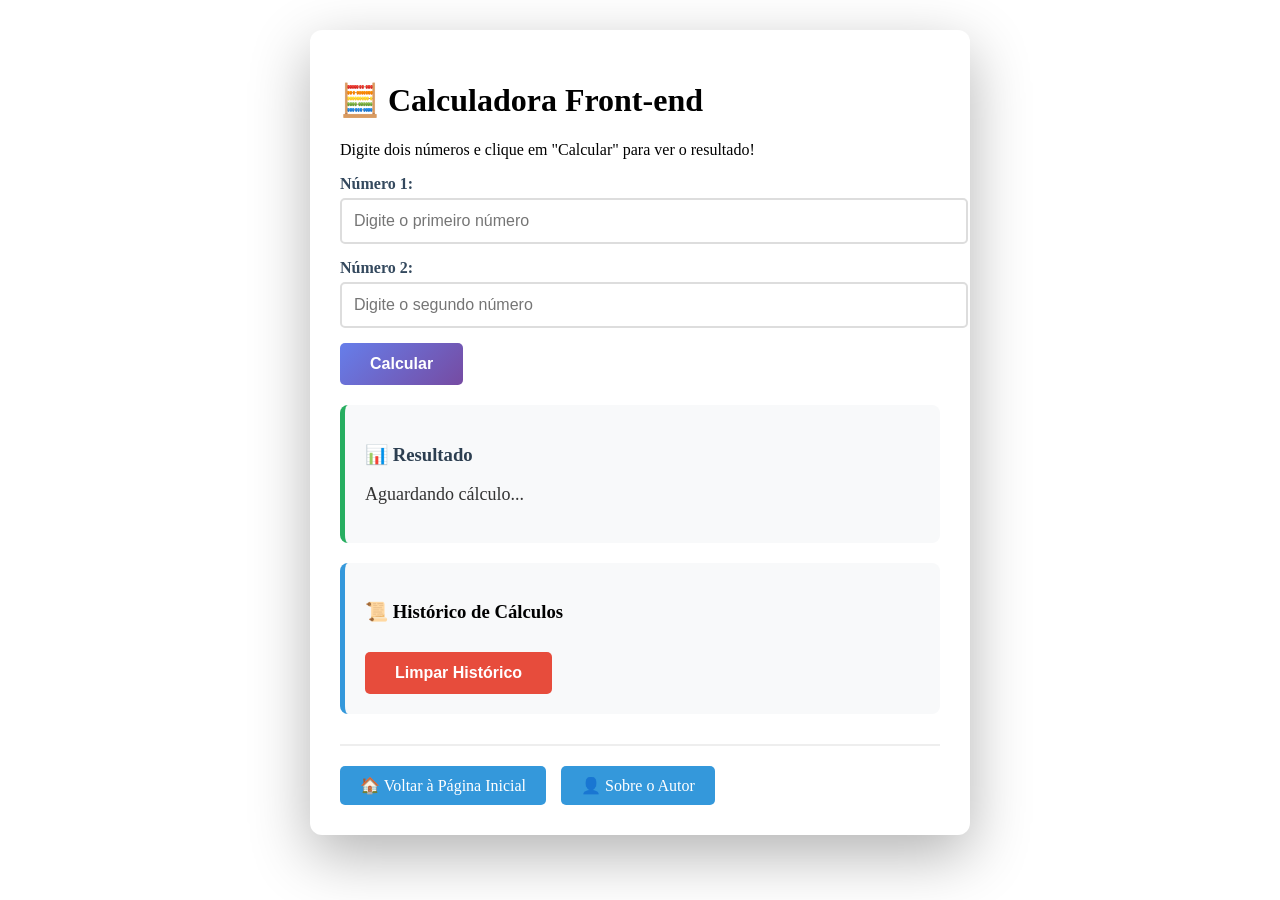
==== views/frontend.html @ a1a896c8 "Implementacao front-end com JavaScript" ====
<!DOCTYPE html>
<html lang="pt-BR">
<head>
    <meta charset="UTF-8">
    <meta name="viewport" content="width=device-width, initial-scale=1.0">
    <title>Front-end - Calculadora</title>
    <link rel="stylesheet" href="{{ url_for('static', filename='css/style.css') }}">
    <style>
        .container {
            max-width: 600px;
            margin: 30px auto;
            padding: 30px;
            background: white;
            border-radius: 12px;
            box-shadow: 0 20px 60px rgba(0,0,0,0.3);
        }
        .form-group {
            margin-bottom: 15px;
        }
        label {
            display: block;
            margin-bottom: 5px;
            font-weight: 600;
            color: #34495e;
        }
        input[type="number"] {
            width: 100%;
            padding: 12px;
            border: 2px solid #ddd;
            border-radius: 5px;
            font-size: 16px;
        }
        input[type="number"]:focus {
            outline: none;
            border-color: #667eea;
        }
        button {
            padding: 12px 30px;
            background: linear-gradient(135deg, #667eea 0%, #764ba2 100%);
            color: #fff;
            border: none;
            border-radius: 5px;
            cursor: pointer;
            font-size: 16px;
            font-weight: 600;
            transition: transform 0.3s, box-shadow 0.3s;
        }
        button:hover {
            transform: translateY(-2px);
            box-shadow: 0 5px 20px rgba(102, 126, 234, 0.4);
        }
        .resultado-box {
            margin-top: 20px;
            padding: 20px;
            background: #f8f9fa;
            border-radius: 8px;
            border-left: 5px solid #27ae60;
        }
        .resultado-box.erro {
            border-left-color: #e74c3c;
        }
        .resultado-box h3 {
            margin-bottom: 10px;
            color: #2c3e50;
        }
        .resultado-box p {
            font-size: 18px;
            color: #333;
        }
        .resultado-box .destaque {
            font-size: 24px;
            font-weight: bold;
            color: #667eea;
        }
        .historico {
            margin-top: 20px;
            padding: 20px;
            background: #f8f9fa;
            border-radius: 8px;
            border-left: 5px solid #3498db;
        }
        .historico ul {
            list-style: none;
            padding: 0;
        }
        .historico li {
            padding: 8px 12px;
            margin-bottom: 5px;
            background: white;
            border-radius: 5px;
            border: 1px solid #e0e0e0;
        }
        .btn-limpar {
            background: #e74c3c;
            margin-top: 10px;
        }
        .btn-limpar:hover {
            background: #c0392b;
            transform: translateY(-2px);
            box-shadow: 0 5px 20px rgba(231, 76, 60, 0.4);
        }
        nav {
            margin-top: 30px;
            padding-top: 20px;
            border-top: 2px solid #eee;
            display: flex;
            gap: 15px;
            flex-wrap: wrap;
        }
        nav a {
            padding: 10px 20px;
            background: #3498db;
            color: white;
            text-decoration: none;
            border-radius: 5px;
            transition: background 0.3s;
        }
        nav a:hover {
            background: #2980b9;
        }
        .hidden {
            display: none;
        }
    </style>
</head>
<body>
    <div class="container">
        <h1>🧮 Calculadora Front-end</h1>
        <p>Digite dois números e clique em "Calcular" para ver o resultado!</p>

        <form id="calcForm">
            <div class="form-group">
                <label for="num1">Número 1:</label>
                <input type="number" id="num1" name="num1" step="any" required placeholder="Digite o primeiro número">
            </div>
            <div class="form-group">
                <label for="num2">Número 2:</label>
                <input type="number" id="num2" name="num2" step="any" required placeholder="Digite o segundo número">
            </div>
            <button type="submit" id="btnCalcular">Calcular</button>
        </form>

        <div id="resultadoContainer" class="resultado-box">
            <h3>📊 Resultado</h3>
            <p>Aguardando cálculo...</p>
        </div>

        <div id="historicoContainer" class="historico">
            <h3>📜 Histórico de Cálculos</h3>
            <ul id="historicoLista"></ul>
            <button id="btnLimparHistorico" class="btn-limpar">Limpar Histórico</button>
        </div>

        <nav>
            <a href="/">🏠 Voltar à Página Inicial</a>
            <a href="/autor">👤 Sobre o Autor</a>
        </nav>
    </div>

    <script>
        // ==================== 1. Ouvir o clique do botão ====================
        document.getElementById('btnCalcular').addEventListener('click', function(e) {
            e.preventDefault(); // Evita o recarregamento da página
            
            // ==================== 2. Receber valores do formulário ====================
            const num1 = parseFloat(document.getElementById('num1').value);
            const num2 = parseFloat(document.getElementById('num2').value);
            
            // ==================== 3. Fazer conta ====================
            const soma = num1 + num2;
            const subtracao = num1 - num2;
            const multiplicacao = num1 * num2;
            const divisao = num2 !== 0 ? num1 / num2 : 'Divisão por zero!';
            
            // ==================== 4. Adicionar elemento HTML ====================
            const container = document.getElementById('resultadoContainer');
            
            // Limpa o container (remove elementos antigos)
            container.innerHTML = '';
            
            // Cria novo elemento HTML (adicionar elemento HTML)
            const novoElemento = document.createElement('div');
            
            // ==================== 5. Escrever resultado no elemento HTML ====================
            novoElemento.innerHTML = `
                <h3>📊 Resultado</h3>
                <p><strong>Soma:</strong> <span class="destaque">${soma}</span></p>
                <p><strong>Subtração:</strong> <span class="destaque">${subtracao}</span></p>
                <p><strong>Multiplicação:</strong> <span class="destaque">${multiplicacao}</span></p>
                <p><strong>Divisão:</strong> <span class="destaque">${divisao}</span></p>
            `;
            
            // ==================== 6. Adicionar (appendChild) ====================
            container.appendChild(novoElemento);
            
            // ==================== 7. Apagar classe CSS ====================
            container.classList.remove('erro');
            
            // Se houve erro na divisão, adiciona classe de erro
            if (divisao === 'Divisão por zero!') {
                container.classList.add('erro');
            }
            
            // ==================== EXTRA: Adicionar ao histórico ====================
            adicionarHistorico(num1, num2, soma, subtracao, multiplicacao, divisao);
            
            // Limpar campos
            document.getElementById('num1').value = '';
            document.getElementById('num2').value = '';
            document.getElementById('num1').focus();
        });

        // ==================== FUNÇÃO PARA ADICIONAR AO HISTÓRICO ====================
        function adicionarHistorico(num1, num2, soma, sub, mult, div) {
            const lista = document.getElementById('historicoLista');
            const item = document.createElement('li');
            
            const divTexto = (div === 'Divisão por zero!') ? 'Divisão por zero!' : div;
            
            item.textContent = `${num1} + ${num2} = ${soma}  |  ${num1} × ${num2} = ${mult}  |  ${num1} ÷ ${num2} = ${divTexto}`;
            
            lista.appendChild(item);
        }

        // ==================== LIMPAR HISTÓRICO ====================
        document.getElementById('btnLimparHistorico').addEventListener('click', function() {
            const lista = document.getElementById('historicoLista');
            lista.innerHTML = '';
        });

        // ==================== ENTER PARA CALCULAR ====================
        document.getElementById('calcForm').addEventListener('keypress', function(e) {
            if (e.key === 'Enter') {
                e.preventDefault();
                document.getElementById('btnCalcular').click();
            }
        });
    </script>
</body>
</html>
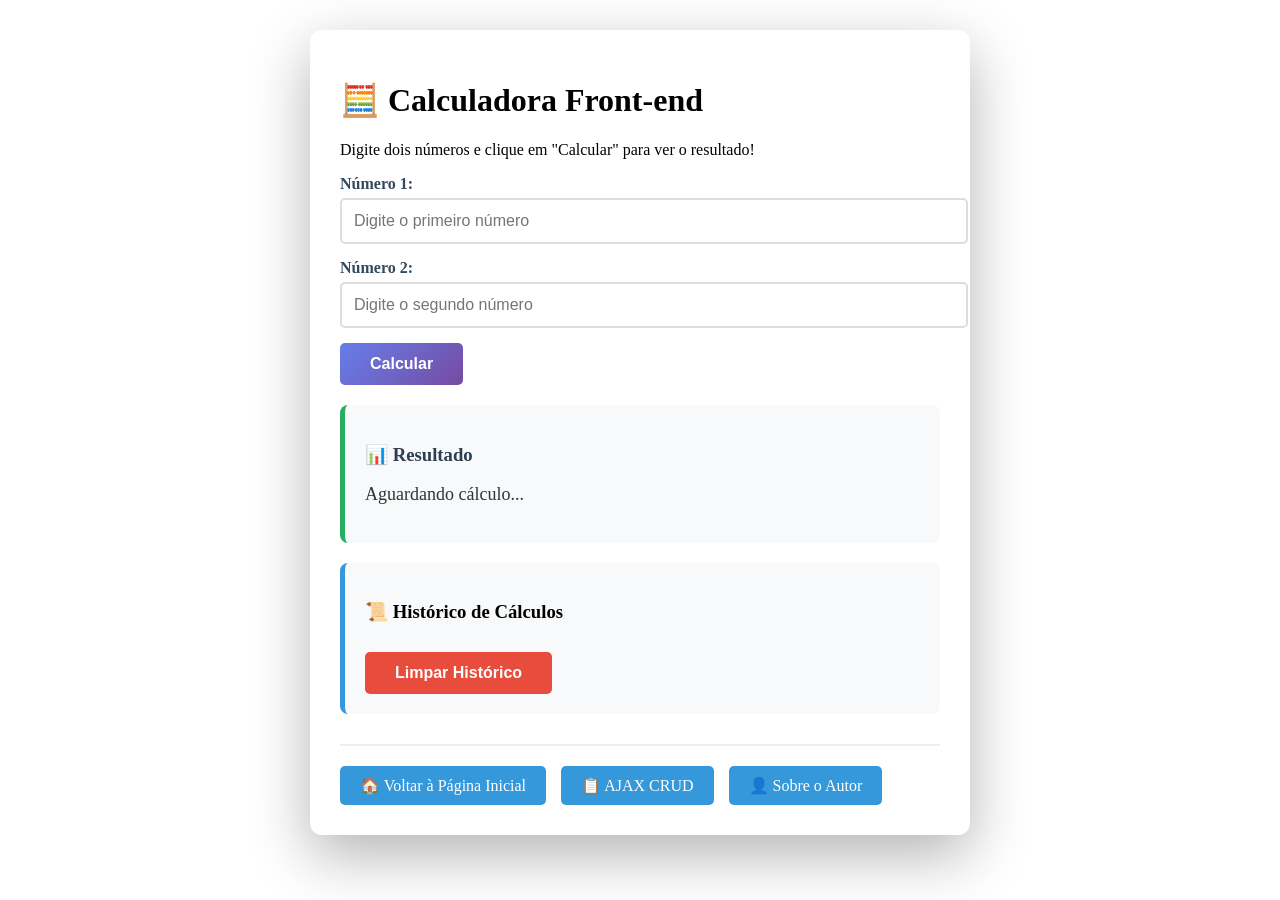
==== commit 18e0ba42: "Implementacao AJAX com JavaScript - CRUD completo" ====
--- a/views/frontend.html
+++ b/views/frontend.html
@@ -153,6 +153,7 @@
 
         <nav>
             <a href="/">🏠 Voltar à Página Inicial</a>
+            <a href="/ajax">📋 AJAX CRUD</a>
             <a href="/autor">👤 Sobre o Autor</a>
         </nav>
     </div>
